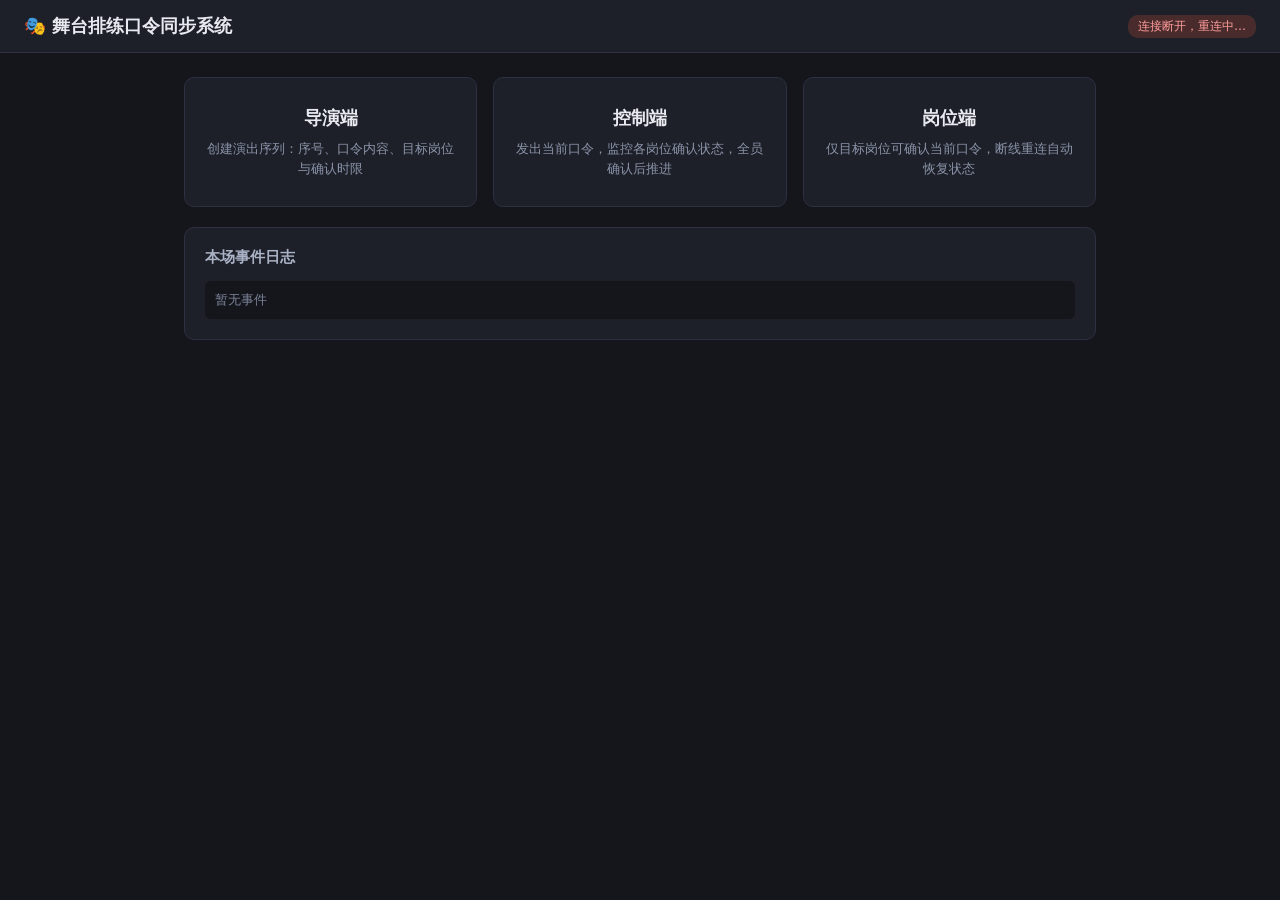
==== public/index.html @ 36b69e80 "GSB 6a5d82ae-4702-557b-8e8b-2e2a1e355760 initial: platform archive" ====
<!DOCTYPE html>
<html lang="zh-CN">
<head>
  <meta charset="UTF-8">
  <meta name="viewport" content="width=device-width, initial-scale=1.0">
  <title>舞台口令同步系统</title>
  <link rel="stylesheet" href="style.css">
</head>
<body>
  <header>
    <h1>🎭 舞台排练口令同步系统</h1>
    <span id="conn">未连接</span>
  </header>
  <main>
    <div class="home-links">
      <a href="director.html">
        <b>导演端</b>
        <span>创建演出序列：序号、口令内容、目标岗位与确认时限</span>
      </a>
      <a href="control.html">
        <b>控制端</b>
        <span>发出当前口令，监控各岗位确认状态，全员确认后推进</span>
      </a>
      <a href="position.html">
        <b>岗位端</b>
        <span>仅目标岗位可确认当前口令，断线重连自动恢复状态</span>
      </a>
    </div>
    <div class="card" style="margin-top:20px">
      <h2>本场事件日志</h2>
      <div class="log-box" id="log"><span class="muted">暂无事件</span></div>
    </div>
  </main>
  <script src="common.js"></script>
  <script>
    const connEl = document.getElementById('conn');
    const logEl = document.getElementById('log');
    CueClient.connect({
      role: 'viewer',
      onState(state) {
        logEl.innerHTML = state.log.length
          ? CueClient.renderLog(state.log)
          : '<span class="muted">暂无事件</span>';
      },
      onConnChange(on) {
        connEl.textContent = on ? '已连接' : '连接断开，重连中…';
        connEl.classList.toggle('on', on);
      },
    });
  </script>
</body>
</html>
---- public/style.css ----
* { box-sizing: border-box; margin: 0; padding: 0; }

body {
  font-family: "PingFang SC", "Microsoft YaHei", system-ui, sans-serif;
  background: #14161c;
  color: #e8eaf0;
  min-height: 100vh;
}

header {
  display: flex;
  align-items: center;
  justify-content: space-between;
  padding: 14px 24px;
  background: #1d2029;
  border-bottom: 1px solid #2c3040;
}
header h1 { font-size: 18px; font-weight: 600; }
header nav a { color: #8ab4ff; text-decoration: none; margin-left: 16px; font-size: 14px; }
header nav a:hover { text-decoration: underline; }

#conn {
  font-size: 12px;
  padding: 3px 10px;
  border-radius: 10px;
  background: #4a2b2b;
  color: #ff9c9c;
}
#conn.on { background: #23402a; color: #8fe3a5; }

main { max-width: 960px; margin: 0 auto; padding: 24px; }
.card {
  background: #1d2029;
  border: 1px solid #2c3040;
  border-radius: 10px;
  padding: 20px;
  margin-bottom: 20px;
}
.card h2 { font-size: 15px; margin-bottom: 14px; color: #aab2c5; font-weight: 600; }

button {
  background: #2f6fed;
  color: #fff;
  border: none;
  border-radius: 6px;
  padding: 9px 18px;
  font-size: 14px;
  cursor: pointer;
}
button:hover:not(:disabled) { background: #3f7df5; }
button:disabled { background: #3a3f4f; color: #7c8398; cursor: not-allowed; }
button.secondary { background: #333948; }
button.secondary:hover:not(:disabled) { background: #404758; }
button.danger { background: #a03a3a; }
button.danger:hover:not(:disabled) { background: #b84545; }

input[type="text"], input[type="number"] {
  background: #14161c;
  border: 1px solid #3a4052;
  border-radius: 6px;
  color: #e8eaf0;
  padding: 8px 10px;
  font-size: 14px;
  width: 100%;
}
input:focus { outline: none; border-color: #2f6fed; }

.row { display: flex; gap: 10px; align-items: center; margin-bottom: 10px; }
.row > * { flex: 1; }
.row .narrow { flex: 0 0 auto; }

table { width: 100%; border-collapse: collapse; font-size: 14px; }
th, td { text-align: left; padding: 8px 10px; border-bottom: 1px solid #2c3040; }
th { color: #8b93a8; font-weight: 500; font-size: 13px; }
tr.current-row td { background: #24304a; }

.chip {
  display: inline-block;
  padding: 2px 10px;
  border-radius: 10px;
  font-size: 12px;
  margin: 2px 4px 2px 0;
  background: #333948;
  color: #c3c9d8;
}
.chip.ok { background: #23402a; color: #8fe3a5; }
.chip.late { background: #4a3a1e; color: #f0c169; }
.chip.timeout { background: #4a2b2b; color: #ff9c9c; }
.chip.offline { opacity: 0.45; }

.big-cue {
  font-size: 34px;
  font-weight: 700;
  text-align: center;
  padding: 36px 16px;
  line-height: 1.4;
}
.cue-seq { color: #8ab4ff; font-size: 18px; display: block; margin-bottom: 8px; }

#toast {
  position: fixed;
  top: 64px;
  left: 50%;
  transform: translateX(-50%);
  background: #a03a3a;
  color: #fff;
  padding: 10px 22px;
  border-radius: 8px;
  font-size: 14px;
  display: none;
  z-index: 99;
  box-shadow: 0 4px 16px rgba(0,0,0,.4);
}

.log-box {
  max-height: 260px;
  overflow-y: auto;
  font-family: "SFMono-Regular", Consolas, monospace;
  font-size: 12px;
  background: #14161c;
  border-radius: 6px;
  padding: 10px;
}
.log-row { display: flex; gap: 10px; padding: 2px 0; color: #9aa3b8; }
.log-row.log-warn { color: #f0c169; }
.log-ts { color: #5d6478; flex: 0 0 auto; }
.log-event { flex: 0 0 96px; color: #8ab4ff; }
.log-row.log-warn .log-event { color: #f0c169; }
.log-detail { word-break: break-all; }

.status-banner {
  text-align: center;
  padding: 10px;
  border-radius: 8px;
  font-size: 14px;
  margin-bottom: 16px;
  background: #23402a;
  color: #8fe3a5;
  display: none;
}
.status-banner.show { display: block; }
.status-banner.warn { background: #4a3a1e; color: #f0c169; }

.countdown { font-size: 15px; color: #f0c169; text-align: center; margin-top: 6px; }
.muted { color: #7c8398; font-size: 13px; }
.home-links { display: grid; gap: 16px; grid-template-columns: repeat(auto-fit, minmax(220px, 1fr)); }
.home-links a {
  display: block;
  background: #1d2029;
  border: 1px solid #2c3040;
  border-radius: 10px;
  padding: 28px 20px;
  color: #e8eaf0;
  text-decoration: none;
  text-align: center;
}
.home-links a:hover { border-color: #2f6fed; }
.home-links a b { display: block; font-size: 18px; margin-bottom: 8px; }
.home-links a span { color: #8b93a8; font-size: 13px; }
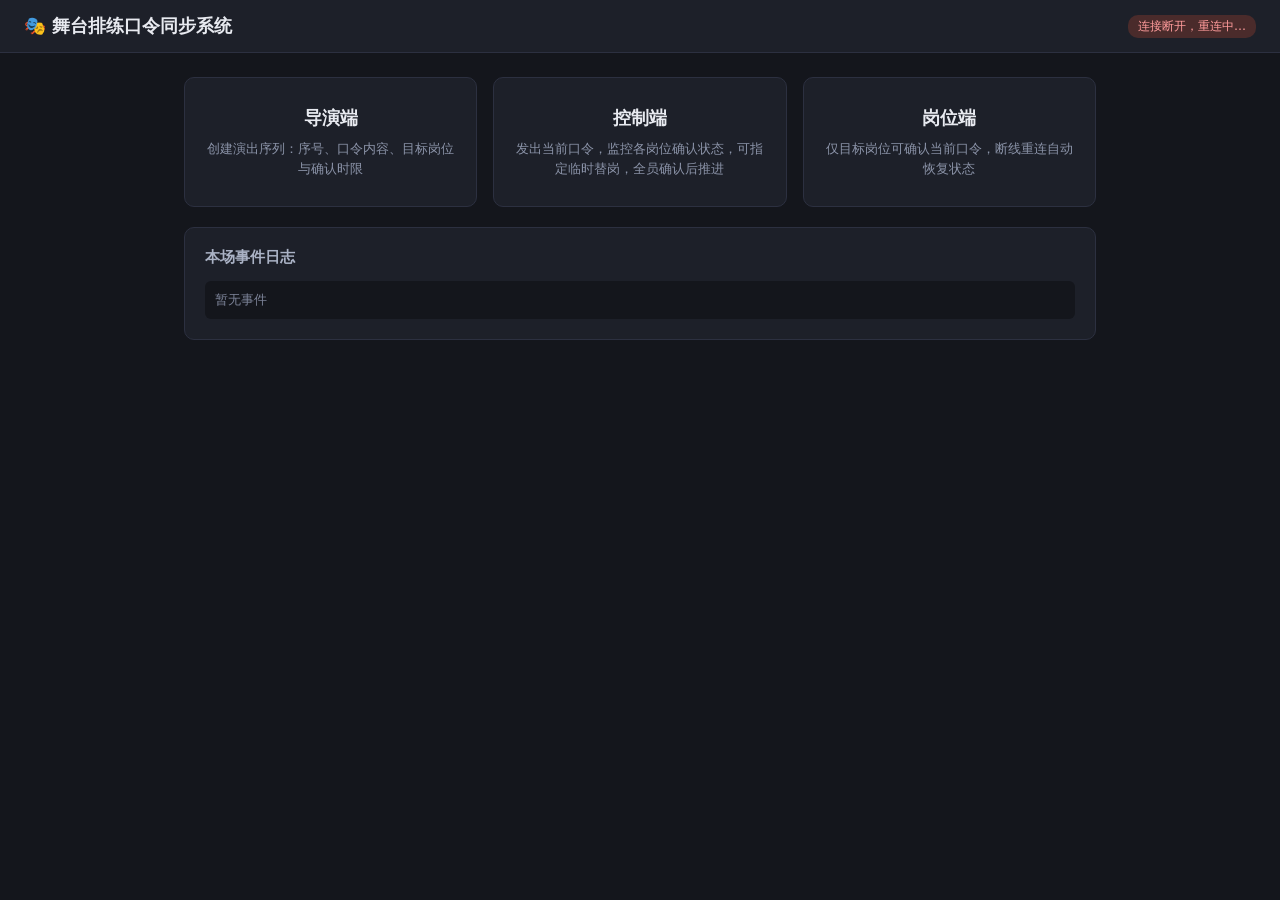
==== commit 7aa36bee: "GSB 6a5d82ae-4702-557b-8e8b-2e2a1e355760 A: platform archive" ====
--- a/public/index.html
+++ b/public/index.html
@@ -19,7 +19,7 @@
       </a>
       <a href="control.html">
         <b>控制端</b>
-        <span>发出当前口令，监控各岗位确认状态，全员确认后推进</span>
+        <span>发出当前口令，监控各岗位确认状态，可指定临时替岗，全员确认后推进</span>
       </a>
       <a href="position.html">
         <b>岗位端</b>
--- a/public/style.css
+++ b/public/style.css
@@ -53,8 +53,9 @@
 button.secondary:hover:not(:disabled) { background: #404758; }
 button.danger { background: #a03a3a; }
 button.danger:hover:not(:disabled) { background: #b84545; }
+button.mini { padding: 3px 10px; font-size: 12px; border-radius: 10px; margin: 2px 4px 2px 0; }
 
-input[type="text"], input[type="number"] {
+input[type="text"], input[type="number"], select {
   background: #14161c;
   border: 1px solid #3a4052;
   border-radius: 6px;
@@ -63,7 +64,7 @@
   font-size: 14px;
   width: 100%;
 }
-input:focus { outline: none; border-color: #2f6fed; }
+input:focus, select:focus { outline: none; border-color: #2f6fed; }
 
 .row { display: flex; gap: 10px; align-items: center; margin-bottom: 10px; }
 .row > * { flex: 1; }
@@ -87,6 +88,15 @@
 .chip.late { background: #4a3a1e; color: #f0c169; }
 .chip.timeout { background: #4a2b2b; color: #ff9c9c; }
 .chip.offline { opacity: 0.45; }
+.chip.subbed { opacity: 0.45; text-decoration: line-through; }
+
+.substitute-panel {
+  margin-top: 12px;
+  padding: 12px;
+  background: #14161c;
+  border: 1px solid #2c3040;
+  border-radius: 8px;
+}
 
 .big-cue {
   font-size: 34px;
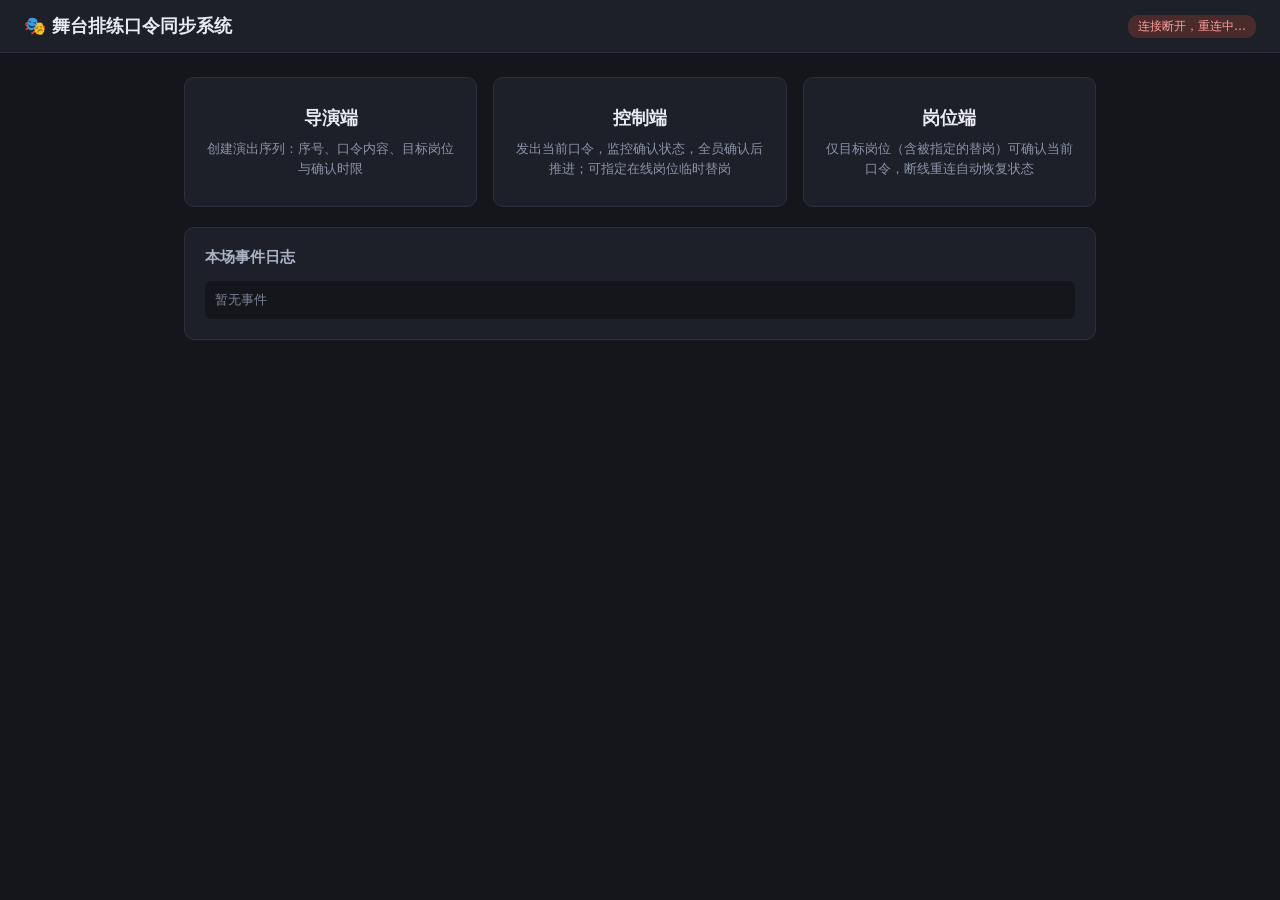
==== commit 2e73fbbf: "GSB 6a5d82ae-4702-557b-8e8b-2e2a1e355760 B: platform archive" ====
--- a/public/index.html
+++ b/public/index.html
@@ -19,11 +19,11 @@
       </a>
       <a href="control.html">
         <b>控制端</b>
-        <span>发出当前口令，监控各岗位确认状态，可指定临时替岗，全员确认后推进</span>
+        <span>发出当前口令，监控确认状态，全员确认后推进；可指定在线岗位临时替岗</span>
       </a>
       <a href="position.html">
         <b>岗位端</b>
-        <span>仅目标岗位可确认当前口令，断线重连自动恢复状态</span>
+        <span>仅目标岗位（含被指定的替岗）可确认当前口令，断线重连自动恢复状态</span>
       </a>
     </div>
     <div class="card" style="margin-top:20px">
--- a/public/style.css
+++ b/public/style.css
@@ -53,7 +53,6 @@
 button.secondary:hover:not(:disabled) { background: #404758; }
 button.danger { background: #a03a3a; }
 button.danger:hover:not(:disabled) { background: #b84545; }
-button.mini { padding: 3px 10px; font-size: 12px; border-radius: 10px; margin: 2px 4px 2px 0; }
 
 input[type="text"], input[type="number"], select {
   background: #14161c;
@@ -65,6 +64,8 @@
   width: 100%;
 }
 input:focus, select:focus { outline: none; border-color: #2f6fed; }
+
+.sub-field { display: flex; flex-direction: column; gap: 4px; font-size: 12px; color: #8b93a8; }
 
 .row { display: flex; gap: 10px; align-items: center; margin-bottom: 10px; }
 .row > * { flex: 1; }
@@ -83,20 +84,13 @@
   margin: 2px 4px 2px 0;
   background: #333948;
   color: #c3c9d8;
+  border: 1px solid transparent;
 }
 .chip.ok { background: #23402a; color: #8fe3a5; }
 .chip.late { background: #4a3a1e; color: #f0c169; }
 .chip.timeout { background: #4a2b2b; color: #ff9c9c; }
 .chip.offline { opacity: 0.45; }
-.chip.subbed { opacity: 0.45; text-decoration: line-through; }
-
-.substitute-panel {
-  margin-top: 12px;
-  padding: 12px;
-  background: #14161c;
-  border: 1px solid #2c3040;
-  border-radius: 8px;
-}
+.chip.sub { border-color: #8ab4ff; border-style: dashed; }
 
 .big-cue {
   font-size: 34px;
